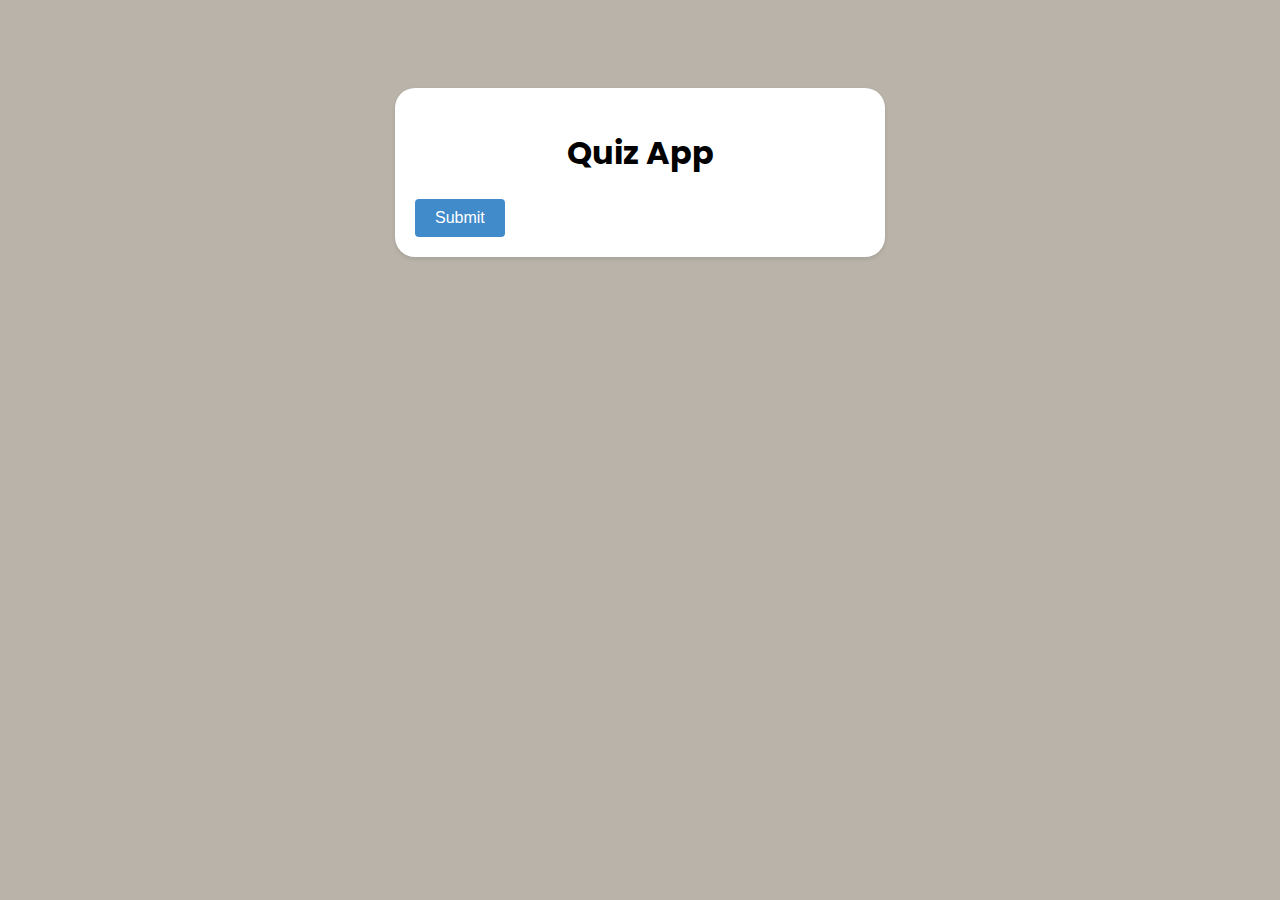
==== index.html @ cfb102ce "add google font style .css" ====
<!DOCTYPE html>
<html>
<head>
  <title>Online Quiz </title>
  <link rel="stylesheet" href="assets/css/style.css">
</head>
<body>
    <div class="container">
        <h1>Quiz App</h1>
        <div id="quiz"></div>
        <div id="result" class="result"></div>
        <button id="submit" class="button">Submit</button>
        <button id="retry" class="button hide">Retry</button>
        <button id="showAnswer" class="button hide">Show Answer</button>
      </div>
    <script src="assets/js/script.js"></script>
</body>
</html>
---- assets/css/style.css ----
@import url('https://fonts.googleapis.com/css2?family=Poppins:wght@400;500;700&display=swap');

body {
  font-family: 'Poppins', sans-serif;
  background: #b9b3a9;
  display: flex;
  justify-content: center;
}

.container {
  width: 450px;
  padding: 20px;
  margin-top: 80px;
  background-color: #fff;
  box-shadow: 0 2px 4px rgba(0, 0, 0, 0.1);
  border-radius: 20px;
}

h1 {
  text-align: center;
}

.question {
  font-weight: bold;
  margin-bottom: 10px;
}

.options {
  margin-bottom: 20px;
}

.option {
  display: block;
  margin-bottom: 10px;
}

.button {
  display: inline-block;
  padding: 10px 20px;
  background-color: #428bca;
  color: #fff;
  border: none;
  cursor: pointer;
  font-size: 16px;
  border-radius: 4px;
  transition: background-color 0.3s;
  margin-right: 10px;
}

.button:hover {
  background-color: #3071a9;
}

.result {
  text-align: center;
  margin-top: 20px;
  font-weight: bold;
}

.hide{
  display: none;
}
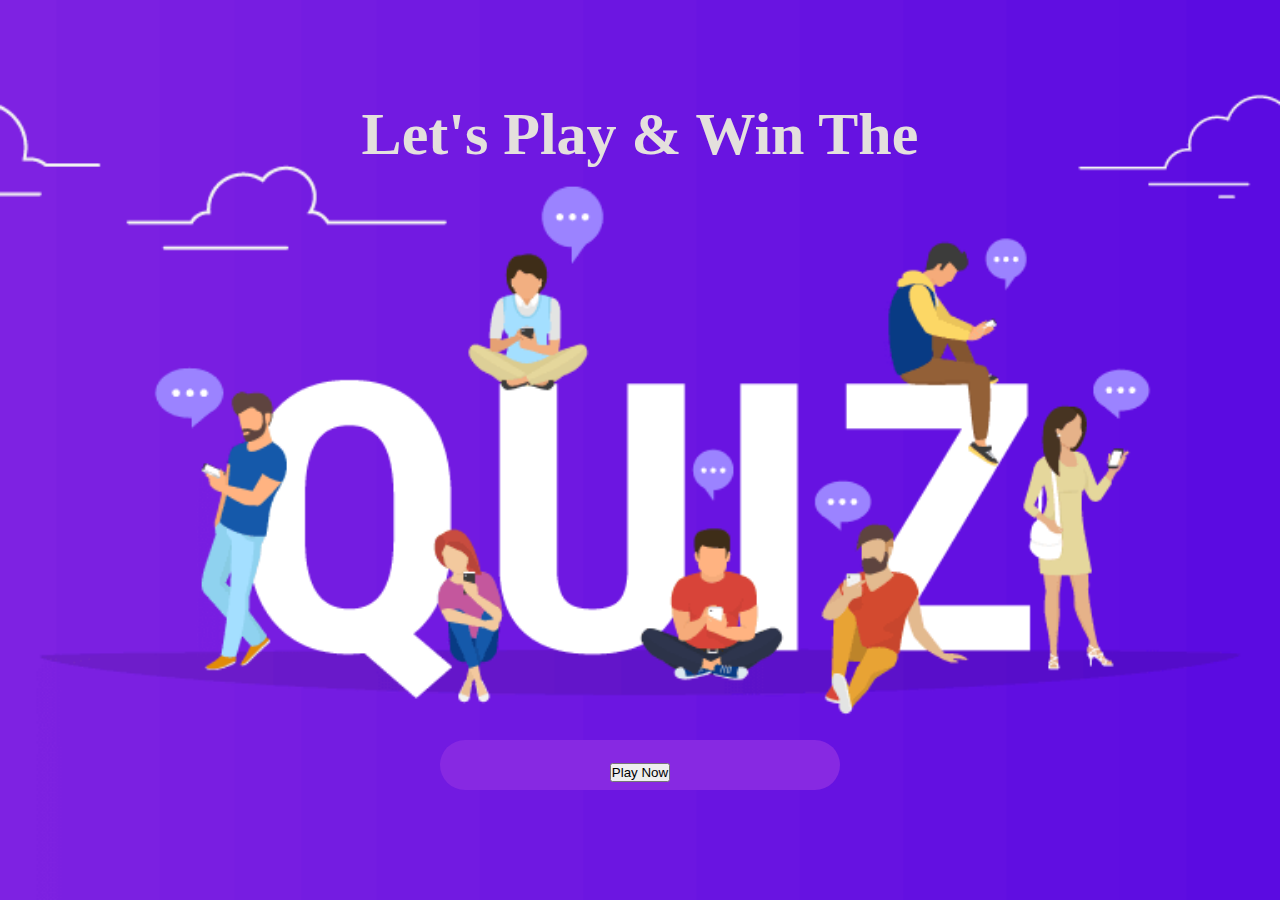
==== commit 02c595d5: "add style to first page" ====
--- a/index.html
+++ b/index.html
@@ -5,14 +5,26 @@
   <link rel="stylesheet" href="assets/css/style.css">
 </head>
 <body>
-    <div class="container">
-        <h1>Quiz App</h1>
-        <div id="quiz"></div>
-        <div id="result" class="result"></div>
-        <button id="submit" class="button">Submit</button>
-        <button id="retry" class="button hide">Retry</button>
-        <button id="showAnswer" class="button hide">Show Answer</button>
-      </div>
+    <main>
+        <h1>Let's Play & Win The</h1>
+        <div class="container">
+            <div class="center">
+              <button>Play Now</button>
+            </div>
+          </div>
+    </main>
+
+
+
+
+
+
+
+
+
+
+
+
     <script src="assets/js/script.js"></script>
 </body>
 </html>--- a/assets/css/style.css
+++ b/assets/css/style.css
@@ -1,62 +1,53 @@
-@import url('https://fonts.googleapis.com/css2?family=Poppins:wght@400;500;700&display=swap');
+/* Google fonts import */
+@import url('https://fonts.googleapis.com/css2?family=Borel&family=Lato:wght@300&family=Oswald:wght@200;300;400;500&display=swap');
+
+* {
+    padding: 0;
+    margin: 0;
+    box-sizing: border-box;
+}
 
 body {
-  font-family: 'Poppins', sans-serif;
-  background: #b9b3a9;
-  display: flex;
-  justify-content: center;
+    min-height: 100vh;
+    height: auto;
+    display: flex;
+    flex-direction: column;
+    overflow-x: hidden;
+    width: 100%;
+
 }
 
-.container {
-  width: 450px;
-  padding: 20px;
-  margin-top: 80px;
-  background-color: #fff;
-  box-shadow: 0 2px 4px rgba(0, 0, 0, 0.1);
-  border-radius: 20px;
+main {
+    height: 100vh;
+    width: 100%;
+    background: url('../image/quiz.png') no-repeat center center/cover;
+
 }
 
 h1 {
-  text-align: center;
+    text-align: center;
+    margin-top: 100px;
+    color: #e4e0dd;
+    font-size: 60px;
 }
 
-.question {
-  font-weight: bold;
-  margin-bottom: 10px;
-}
+.container {}
 
-.options {
-  margin-bottom: 20px;
-}
+.center {
+    margin: 0;
+    position: absolute;
+    top: 85%;
+    left: 50%;
+    -ms-transform: translate(-50%, -50%);
+    transform: translate(-50%, -50%);
+    border-radius: 25px;
+    background: #8729e2;
+    background-color: #8729e2;
+    color: #e4e0dd;
+    width: 400px;
+    height: 50px;
+    text-align: center;
+    padding: 10px 70px;
+    font-size: 30px;
 
-.option {
-  display: block;
-  margin-bottom: 10px;
-}
-
-.button {
-  display: inline-block;
-  padding: 10px 20px;
-  background-color: #428bca;
-  color: #fff;
-  border: none;
-  cursor: pointer;
-  font-size: 16px;
-  border-radius: 4px;
-  transition: background-color 0.3s;
-  margin-right: 10px;
-}
-
-.button:hover {
-  background-color: #3071a9;
-}
-
-.result {
-  text-align: center;
-  margin-top: 20px;
-  font-weight: bold;
-}
-
-.hide{
-  display: none;
 }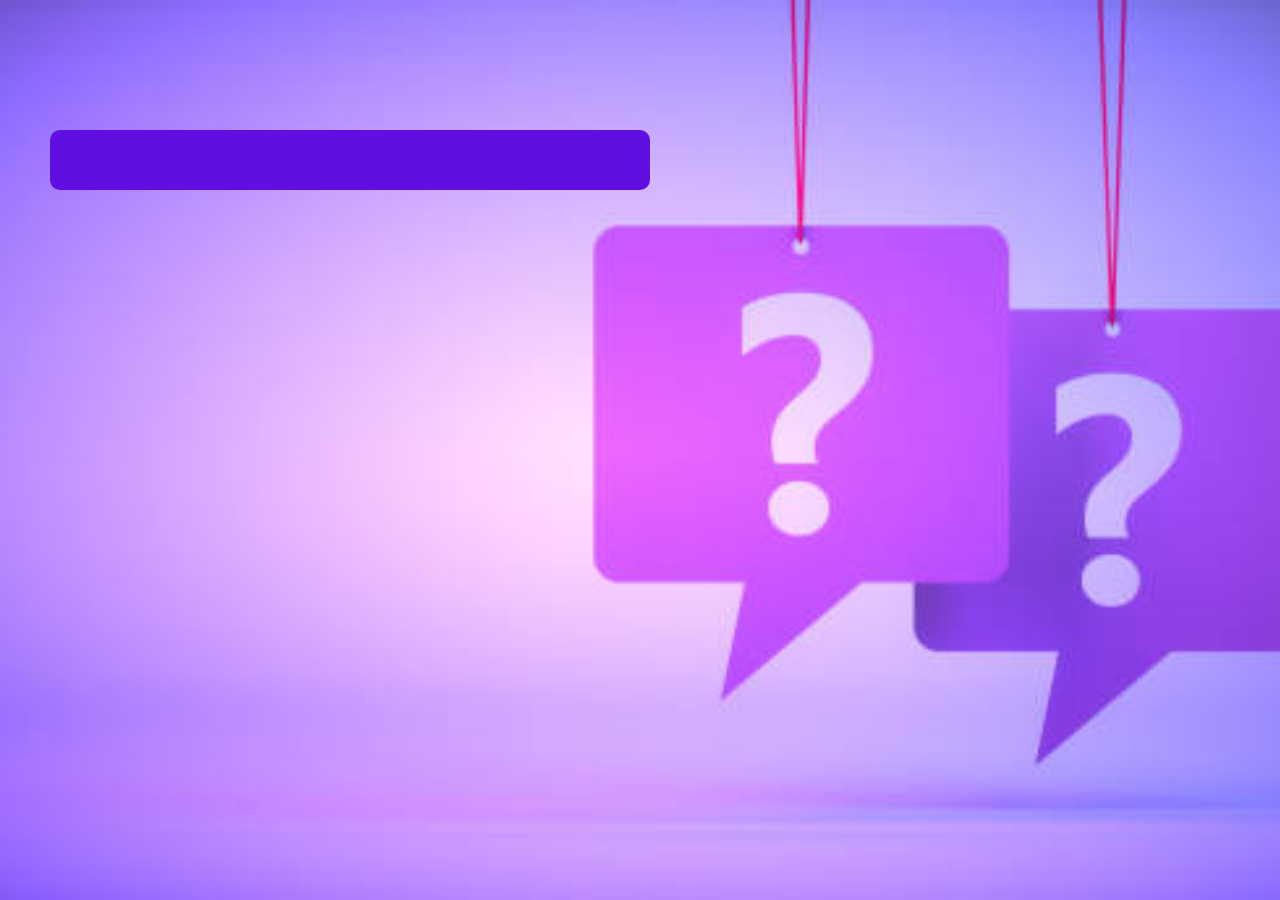
==== commit b3937ece: "add style div app" ====
--- a/index.html
+++ b/index.html
@@ -5,14 +5,12 @@
   <link rel="stylesheet" href="assets/css/style.css">
 </head>
 <body>
-    <main>
-        <h1>Let's Play & Win The</h1>
-        <div class="container">
-            <div class="center">
-              <button>Play Now</button>
-            </div>
-          </div>
-    </main>
+<main id="second">
+  <div class="app">
+    
+  </div>
+
+</main>
 
 
 
--- a/assets/css/style.css
+++ b/assets/css/style.css
@@ -9,6 +9,7 @@
 
 body {
     min-height: 100vh;
+    width:100%;
     height: auto;
     display: flex;
     flex-direction: column;
@@ -21,7 +22,8 @@
     height: 100vh;
     width: 100%;
     background: url('../image/quiz.png') no-repeat center center/cover;
-
+    
+   
 }
 
 h1 {
@@ -31,9 +33,9 @@
     font-size: 60px;
 }
 
-.container {}
 
-.center {
+
+button {
     margin: 0;
     position: absolute;
     top: 85%;
@@ -41,13 +43,27 @@
     -ms-transform: translate(-50%, -50%);
     transform: translate(-50%, -50%);
     border-radius: 25px;
-    background: #8729e2;
-    background-color: #8729e2;
-    color: #e4e0dd;
+    background: #600ee1;
     width: 400px;
     height: 50px;
     text-align: center;
     padding: 10px 70px;
     font-size: 30px;
+    color: aliceblue;
+    font-size: 29px;
+}
+#second {
+    height: 100vh;
+    width: 100%;
+    background: url('../image/istockphoto-1450558443-612x612.jpg') no-repeat center center/cover;
 
-}+}
+.app {
+    background: #600ee1;
+    width: 90%;
+    max-width: 600px;
+    margin: 130px 50px 0;
+    border-radius: 10px;
+    padding: 30px;
+
+}
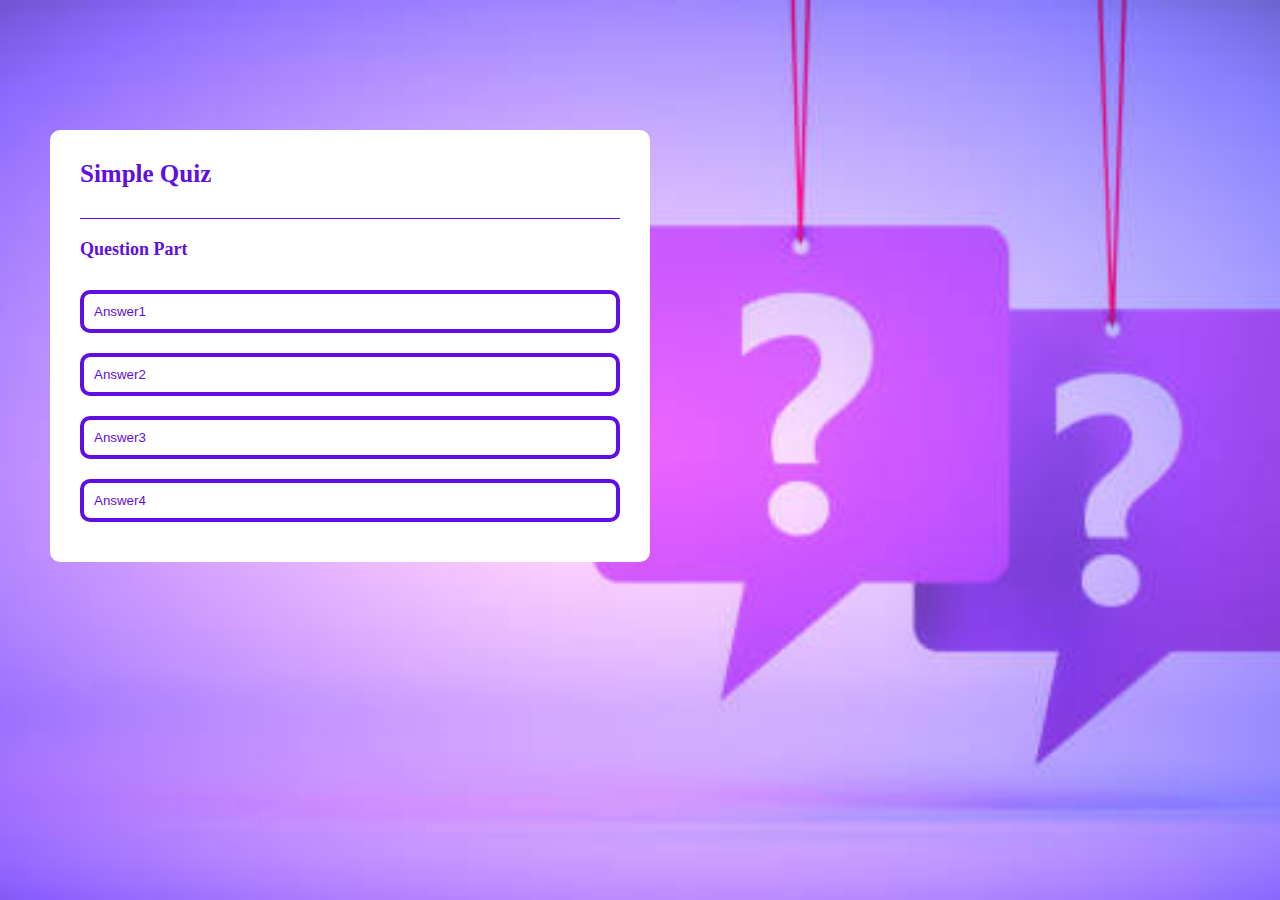
==== commit b61c3945: "add style to buttons" ====
--- a/index.html
+++ b/index.html
@@ -7,7 +7,19 @@
 <body>
 <main id="second">
   <div class="app">
-    
+    <h1>Simple Quiz</h1>
+    <div class="quiz">
+      <h2 id="question"> Question Part</h2>
+    </div>
+    <div id="answer">
+
+      <button class="btn" type="rad">Answer1</button>
+      <button class="btn">Answer2</button>
+      <button class="btn">Answer3</button>
+      <button class="btn">Answer4</button>
+    </div>
+    <button id="next">Next</button>
+   
   </div>
 
 </main>
--- a/assets/css/style.css
+++ b/assets/css/style.css
@@ -26,7 +26,7 @@
    
 }
 
-h1 {
+#home-h1 {
     text-align: center;
     margin-top: 100px;
     color: #e4e0dd;
@@ -35,7 +35,7 @@
 
 
 
-button {
+#home-btn {
     margin: 0;
     position: absolute;
     top: 85%;
@@ -59,7 +59,7 @@
 
 }
 .app {
-    background: #600ee1;
+    background: #ffff;
     width: 90%;
     max-width: 600px;
     margin: 130px 50px 0;
@@ -67,3 +67,53 @@
     padding: 30px;
 
 }
+.app h1 {
+    font-size: 25px;
+    color:#600ee1;
+    font-weight: 600;
+    border-bottom: 1px solid #600ee1;
+    padding-bottom: 30px;
+}
+.quiz {
+    padding: 20px 0;
+}
+.quiz h2 {
+    font-size: 18px;
+    color:#600ee1;
+    font-weight: 600;
+}
+.btn {
+    background: #ffff;
+    color:#600ee1;
+    font-weight: 500;
+    width: 100%;
+    border: 4px solid #600ee1;
+    border-radius: 10px;
+    padding: 10px;
+    margin: 10px 0;
+    text-align: left;
+    cursor: pointer;
+}
+ .btn:hover {
+    background: #600ee1;
+    color: #ffff;
+
+ }
+ #next {
+    background: #600ee1;
+    color: #e4e0dd;
+    font-weight: 500;
+    width: 150px;
+    border: 0;
+    padding: 10px;
+    margin: 20px auto 0;
+    cursor: pointer;
+    border-radius: 10px;
+    display: none;
+
+ }
+ #next:hover {
+    background: #ffff;
+    color:#600ee1;
+    border: 4px solid #600ee1;
+ }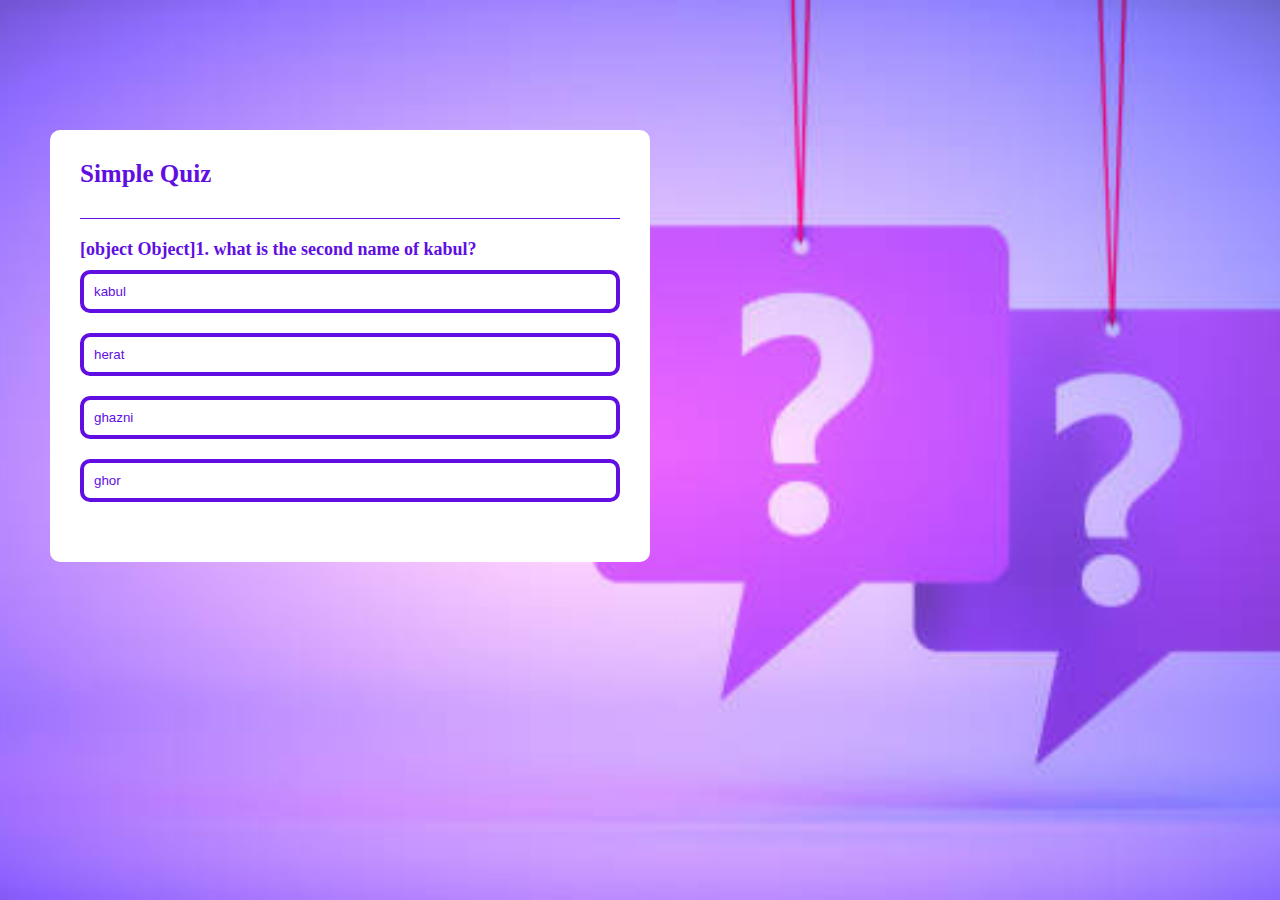
==== commit 11a80d26: "add resetse function to hide question" ====
--- a/index.html
+++ b/index.html
@@ -10,15 +10,16 @@
     <h1>Simple Quiz</h1>
     <div class="quiz">
       <h2 id="question"> Question Part</h2>
-    </div>
-    <div id="answer">
+  
+    <div id="answer-buttons">
 
       <button class="btn" type="rad">Answer1</button>
       <button class="btn">Answer2</button>
       <button class="btn">Answer3</button>
       <button class="btn">Answer4</button>
     </div>
-    <button id="next">Next</button>
+  </div>
+    <button id="next-btn">Next</button>
    
   </div>
 
--- a/assets/css/style.css
+++ b/assets/css/style.css
@@ -94,12 +94,15 @@
     text-align: left;
     cursor: pointer;
 }
- .btn:hover {
+ .btn:hover:not([disabled]) {
     background: #600ee1;
     color: #ffff;
 
  }
- #next {
+ .btn :disabled{
+    cursor: no-drop;
+ }
+ #next-btn {
     background: #600ee1;
     color: #e4e0dd;
     font-weight: 500;
@@ -112,8 +115,15 @@
     display: none;
 
  }
- #next:hover {
+ #next-btn:hover {
     background: #ffff;
     color:#600ee1;
     border: 4px solid #600ee1;
- }+ }
+ .correct {
+    background: green;
+ }
+ .incorrect {
+    background: red;
+
+ }
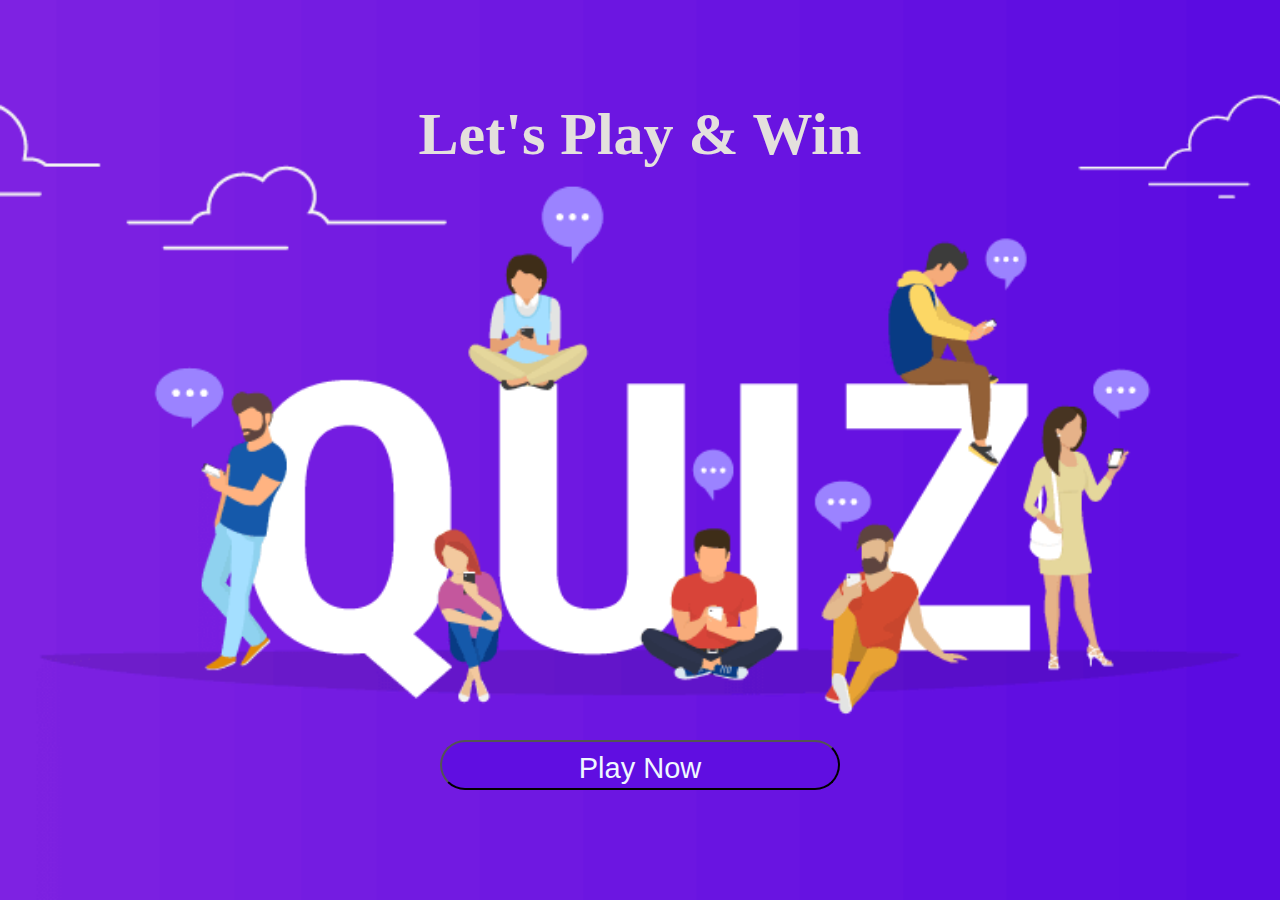
==== commit 6f2847ed: "add socre function" ====
--- a/index.html
+++ b/index.html
@@ -5,25 +5,20 @@
   <link rel="stylesheet" href="assets/css/style.css">
 </head>
 <body>
-<main id="second">
-  <div class="app">
-    <h1>Simple Quiz</h1>
-    <div class="quiz">
-      <h2 id="question"> Question Part</h2>
-  
-    <div id="answer-buttons">
-
-      <button class="btn" type="rad">Answer1</button>
-      <button class="btn">Answer2</button>
-      <button class="btn">Answer3</button>
-      <button class="btn">Answer4</button>
-    </div>
-  </div>
-    <button id="next-btn">Next</button>
-   
-  </div>
-
-</main>
+    <main>
+        <h1 id="home-h1">Let's Play & Win</h1>
+        <div class="container">
+            <div class="center">
+              
+              
+                <a href="home.html">  
+                <button id="home-btn">Play Now</button>
+                 
+               </a>
+              
+            </div>
+          </div>
+    </main>
 
 
 
